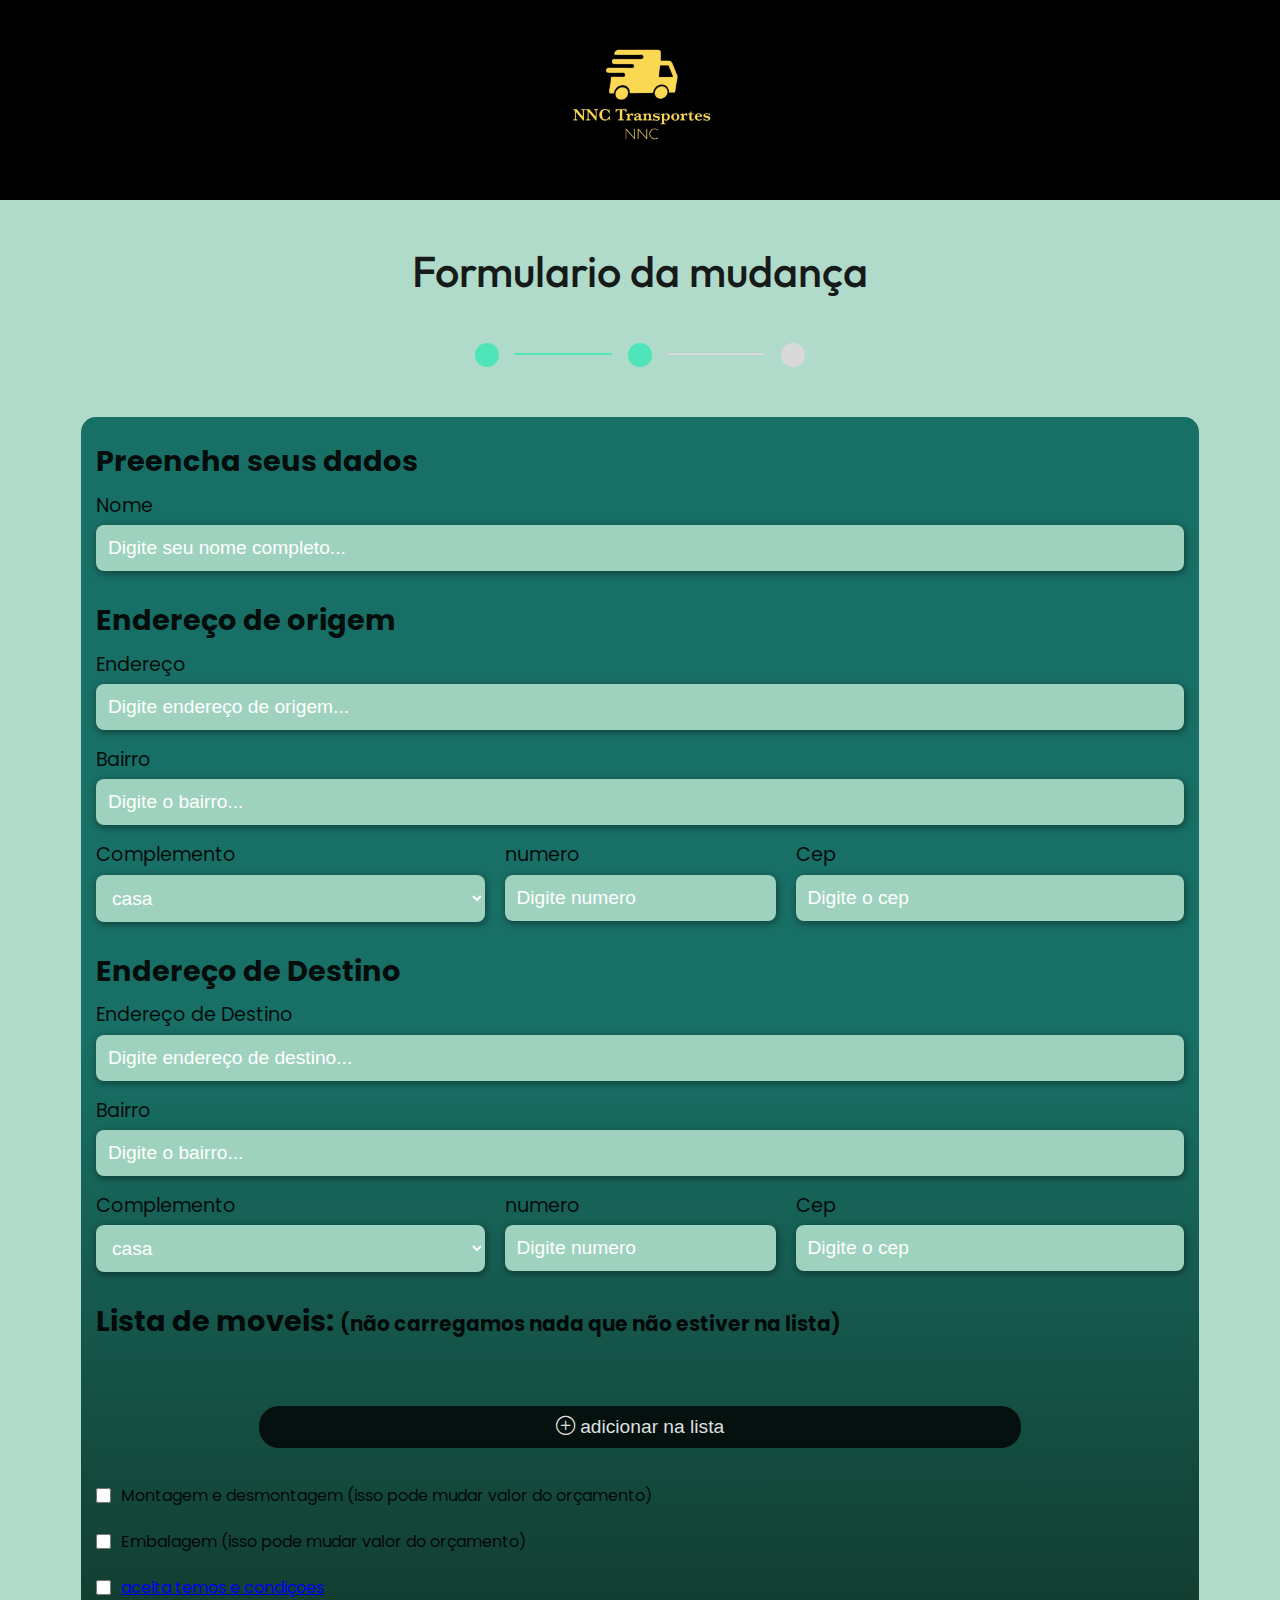
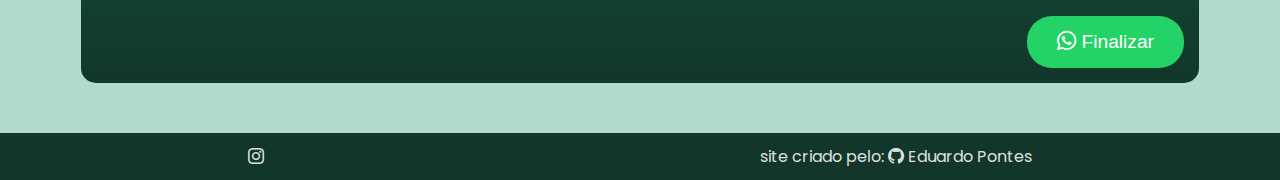
==== src/index.html @ 18c781a3 "firsh commit" ====
<!DOCTYPE html>
<html lang="pt-br">
<head>
    <meta charset="UTF-8">
    <meta name="viewport" content="width=device-width, initial-scale=1.0">
    <!-- css -->
    
    <link rel="stylesheet" href="style/reset.css">
    <link rel="stylesheet" href="style/stylePricipal.css">
    <link rel="stylesheet" href="https://cdn.jsdelivr.net/npm/bootstrap-icons@1.11.3/font/bootstrap-icons.min.css">
    <title>NNC Transporte</title>
</head>
<body>
  <header>
    <img src="../public/imagens/WhatsApp Image 2024-04-20 at 08.40.18.jpeg" alt="Logo da empresa">
  </header>

  <main>
    <h1>Formulario da mudança</h1>
    <img class="img-status" src="../public/imagens/status-2.png" alt="imagem status">

    <section class="container">
      <form class="formulario" autocomplete="off">
        
        <h2>Preencha seus dados</h2>
        
        <div class="div-form">
          <label for="inputNome">Nome</label>
          <input required type="text" id="inputNome" name="nome" placeholder="Digite seu nome completo..." maxlength="30">
        </div>

        <h2>Endereço de origem</h2>
        
        <div class="div-form">
          <label for="inputEndereco">Endereço</label>
          <input required type="text" id="inputEndereco" placeholder="Digite endereço de origem..." maxlength="30">
        </div>

        <div class="div-form">
          <label for="inputBairro">Bairro</label>
          <input required type="text" id="inputBairro" placeholder="Digite o bairro..." maxlength="30">
        </div>

        <div class="div-forms">
          <div class="div-form-1 div-form">
            <label for="inputState" >Complemento</label>
            <select id="inputState" required>
              <option selected>casa</option>
              <option>apartamento</option>
            </select>
          </div>

          <div class="div-form-2 div-form">
            <label for="inputNumero">numero</label>
            <input required type="number" id="inputNumero" placeholder="Digite numero" maxlength="9">
          </div>
          <div class="div-form-3 div-form">
            <label for="inputCep">Cep</label>
            <input required type="text" id="inputCep" placeholder="Digite o cep" maxlength="30">
          </div>
        </div>

        <h2>Endereço de Destino</h2>
        
        <div class="div-form">
          <label for="inputEndereco2">Endereço de Destino</label>
          <input required type="text" id="inputEndereco2" placeholder="Digite endereço de destino..." maxlength="30">
        </div>

        <div class="div-form">
          <label for="inputBairro2">Bairro</label>
          <input required type="text" id="inputBairro2" placeholder="Digite o bairro..." maxlength="30">
        </div>

        <div class="div-forms">
          <div class="div-form-1 div-form">
            <label for="inputState2" >Complemento</label>
            <select id="inputState2" required>
              <option selected>casa</option>
              <option>apartamento</option>
            </select>
          </div>

          <div class="div-form-2 div-form">
            <label for="inputNumero2">numero</label>
            <input required type="number" id="inputNumero2" placeholder="Digite numero" maxlength="10">
          </div>
          <div class="div-form-3 div-form">
            <label for="inputCep2">Cep</label>
            <input required type="text" id="inputCep2" placeholder="Digite o cep" maxlength="10">
          </div>
        </div>

        <h2>Lista de moveis: <span class="span-h2">(não carregamos nada que não estiver na lista)</span></h2>

        <ul class="ulLista">
        </ul>

        <div class="form-add hidden">
          <h2>Adicionado moveis</h2>
          <input type="text" name="moveis" id="inputMoveis" class="inputMovel" placeholder="Digite o Item...">
          <div>
            <button class="removeItem"><i class="bi bi-trash3-fill"></i> limpar</button>
            <button class="addItem"><i class="bi bi-plus-circle"></i> adicionar</button>
          </div>
        </div>

        <button class="btn btnAdicionar"><i class="bi bi-plus-circle"></i>    adicionar na lista</button>


        <div class="div-check">
          <input type="checkbox" id="inputCheck">
          <label for="inputCheck">Montagem e desmontagem (isso pode mudar valor do orçamento)</label>
        </div>

        <div class="div-check">
          <input type="checkbox" id="inputCheckEmbalagem">
          <label for="inputCheckEmbalagem">Embalagem (isso pode mudar valor do orçamento)</label>
        </div>

        <div class="div-check">
          <input type="checkbox" id="inputCheckTermo" required>
          <label for="inputCheckTermo"><a href="termos.html" target="_blank">aceita temos e condiçoes</a></label>
        </div>

        <div class="btn-enviar">
          <button type="submit" class="btn-submit">
            <i class="bi bi-whatsapp"></i> Finalizar
          </button>
        </div>

      </form>
    </section>
  </main>

  <footer>
    <a href="https://instagram.com/euedupontes_"><i class="bi bi-instagram"></i></a>

    <a href="https://github.com/pontesedu.io">site criado pelo:  <i class="bi bi-github"></i> Eduardo Pontes</a>
  </footer>


  <script src="./js/main.js"></script>
</body>
</html>
---- src/style/stylePricipal.css ----
@charset "UTF-8";

@import url('https://fonts.googleapis.com/css2?family=Poppins:ital,wght@0,100;0,200;0,300;0,400;0,500;0,600;0,700;0,800;0,900;1,100;1,200;1,300;1,400;1,500;1,600;1,700;1,800;1,900&display=swap');


@import url('https://fonts.googleapis.com/css2?family=Outfit:wght@100..900&display=swap');


:root{
    --btn-cor: rgba(0, 0, 0, 0.863);
    --cor-input: #9ED2BE;
    --cor-li: #FBFADA;
    --cor-form: #ADBC9F;
    --cor-button: rgba(0, 0, 0, 0.781);
    --cor-hover-button: rgba(0, 0, 0, 0.644);
    --cor-conatiner: linear-gradient(to bottom, #186F65, #186F65, #12372A );
    --cor-body: #9ed2bed0;
}


body{
    max-width: 100vw;
    background-color: var(--cor-body);
    font-family: "Poppins", sans-serif;
    font-weight: 400;
    font-style: normal;
    color: rgba(0, 0, 0, 0.89);
}


header{
    background-color: rgb(0, 0, 0);
    display: flex;
    justify-content: center;
}

header img{
    width: 200px;
    height: 200px;
}

main h1{
    text-align: center;
    margin: 50px 0px;
    font-size: 2.7em;
    font-family: "Outfit", sans-serif;
    font-optical-sizing: auto;
    font-weight: 500;
    font-style: normal;
}

.img-status{
    display: flex;
    margin: 50px auto;
}

.container{
    display: flex;
    width: 85vw;
    padding: 15px;
    margin: auto;
    background: var(--cor-conatiner);
    border-radius: 15px;
}

/* formulario */

.formulario{
    display: flex;
    flex-direction: column;
    gap: 20px;
    width: 100%;
}

.formulario h2{
    font-weight: bold;
    font-size: 1.8em;
    margin-top: 15px;
}

.div-forms{
    display: flex;
    gap: 20px;
    flex-wrap: wrap;
}

.div-form-1{
    display: flex;
    flex: 1;
}
.div-form-3{
    display: flex;
    flex: 1;
}

.div-form{
    display: flex;
    flex-direction: column;
    gap: 10px;
    font-size: 1.2em;
}

input, select{
    margin: 0;
    padding: 0;
    
}

.div-form input, .form-add input, select{
    padding: 12px;
    border: 0px;
    border-radius: 8px;
    background-color: var(--cor-input);
    box-shadow: 1px 2px 6px 1px rgba(0, 0, 0, 0.356);
    color: white;
    font-size: 1em;
    font-weight: 300;
}

.div-form input:focus, .form-add input:focus, select:focus{
    outline: none;
    border: 1px solid white;
    transition: 0.3ms ease;
}

.div-form input::placeholder, .form-add input::placeholder{
    color: white;
}

/* Lista */

ul, li{
    margin: 0;
    padding: 0;
}

.ulLista{
    margin: 10px;
    display: flex;
    flex-direction: column;
    gap: 20px;
}

.ulLista li{
    width: 60%;
    display: flex;
    justify-content: space-between;
    align-items: center;
    margin: 0 auto;
    flex: 1;
    background-color: var(--cor-li);
    border-radius: 10px;
    border: 1px solid black;
    padding: 20px;
    font-size: 1.5em;
}

.ulLista li h3{
    font-weight: bold;
}


/* formulario add lista */

.span-h2{
    font-size: 0.7em;
}

.form-add{
    width: 80%;
    margin: 0 auto;
    display: flex;
    flex-direction: column;
    gap: 20px;
    padding: 10px;
    background-color: var(--cor-form);
    border-radius: 15px;
}

.form-add input{
    padding: 15px;
    font-size: 1.1em;
}

.form-add div{
    display: flex;
    justify-content: end;
    gap: 20px;
}

.form-add div button, .btn{
    padding: 10px;
    background-color: var(--cor-button);
    border: 0;
    border-radius: 8px;
    color: rgba(255, 255, 255, 0.877);
}

.form-add div button:hover, .btn:hover{
    background-color: var(--cor-hover-button);
}


.btnAdicionar{
    width: 70%;
    margin: 10px auto;
    font-size: 1.2em;
    border-radius: 20px;
}

.hidden{
    display: none;
}

/* check */

.div-check{
    display: flex;
    align-items: center;
    gap: 10px;
    margin-top: 10px;
}

.div-check input{
    height: 15px;
    width: 15px;
}

.btn-enviar{
    display: flex;
    justify-content: end;
}

.btn-enviar button{
    font-size: 1.2em;
    background-color: #24D365;
    border: 0px;
    color: white;
    border-radius: 25px;
    padding: 15px 30px;
}

footer{
    background-color: #12372A;
    display: flex;
    justify-content: space-around;
    width: 100%;
    padding: 15px 0;
    bottom: 0;
    margin-top: 50px;
    
}


footer a{
    text-decoration: none;
    color: rgba(255, 255, 255, 0.87);
    font-size: 1em;
}
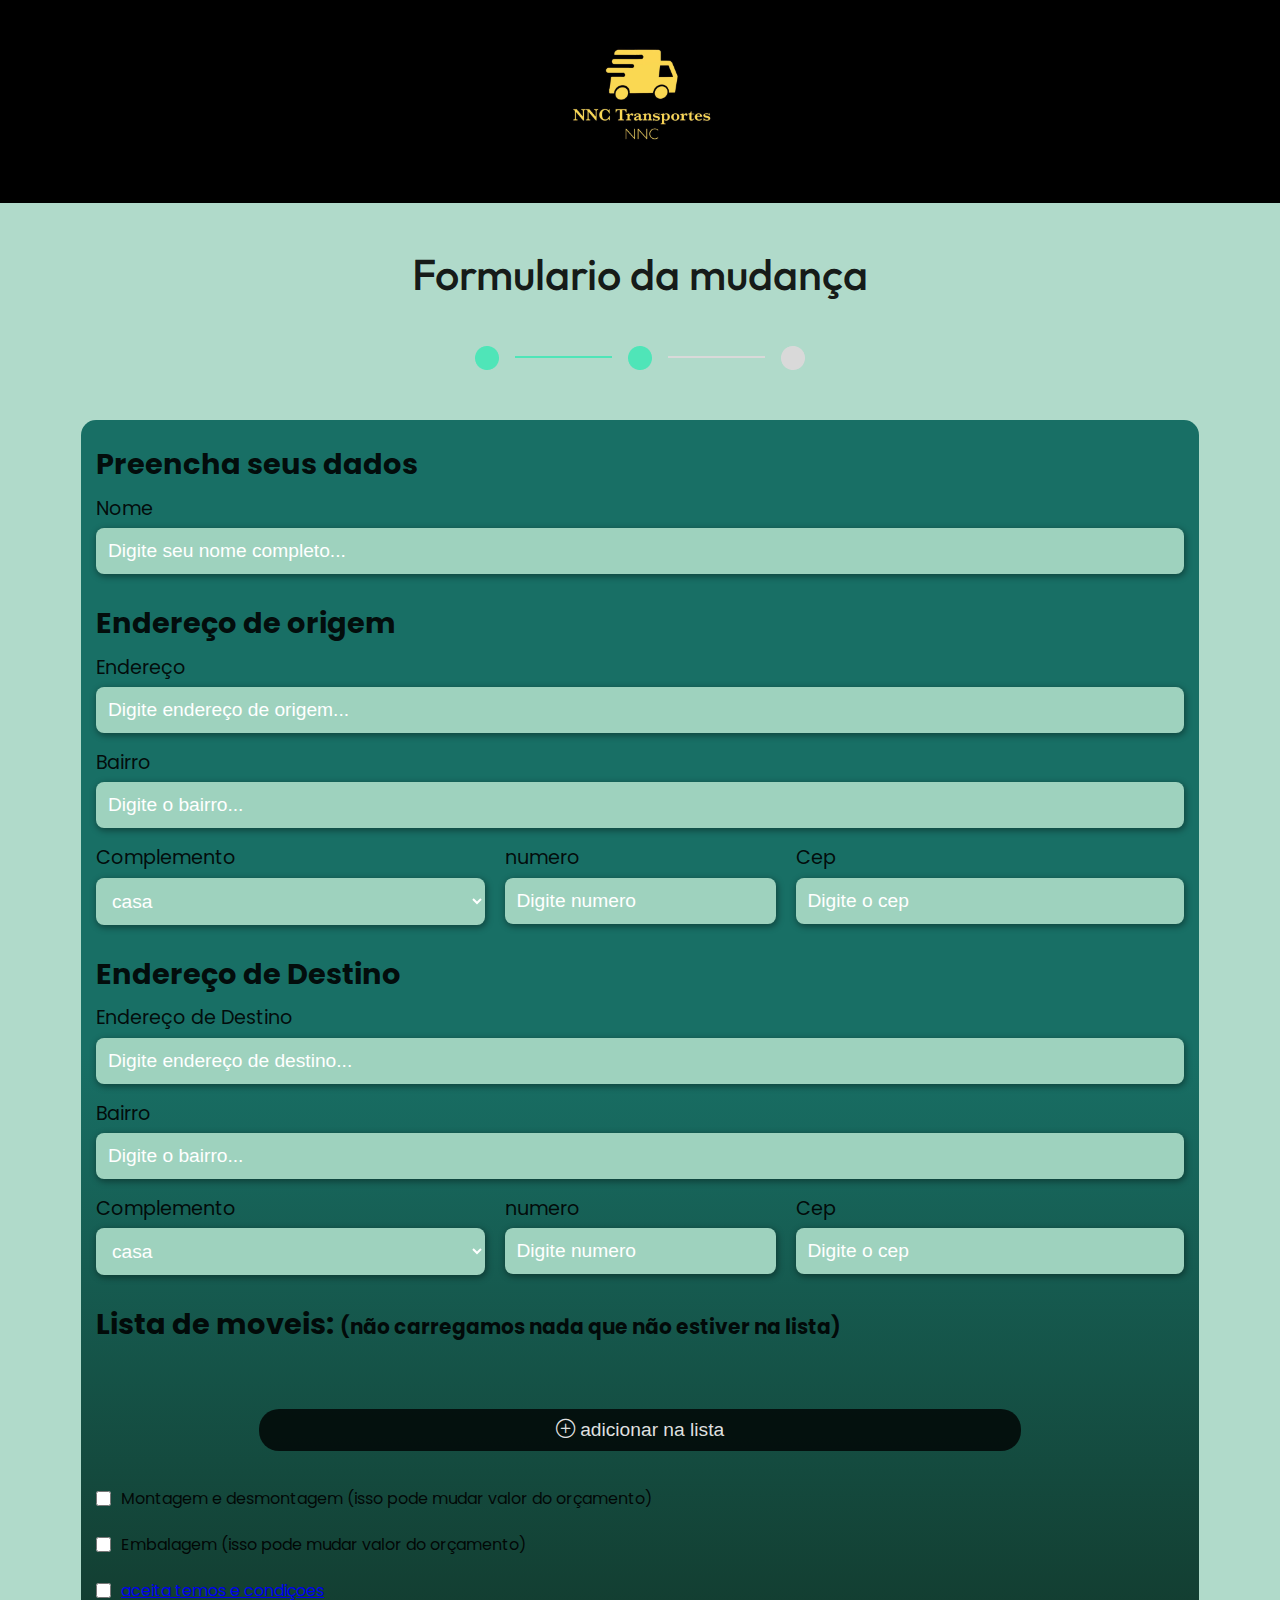
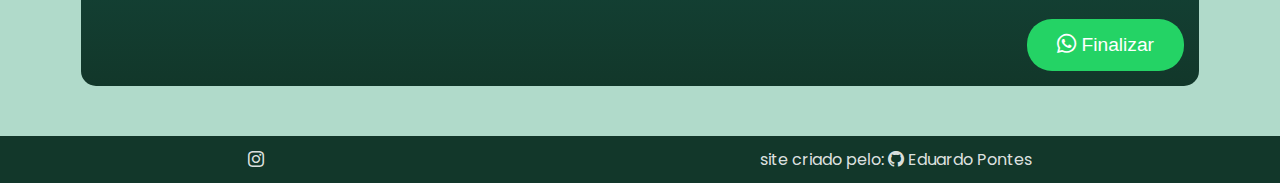
==== commit 9afb603f: "add" ====
--- a/src/index.html
+++ b/src/index.html
@@ -12,7 +12,7 @@
 </head>
 <body>
   <header>
-    <img src="../public/imagens/WhatsApp Image 2024-04-20 at 08.40.18.jpeg" alt="Logo da empresa">
+    <a href="index.html"><img src="../public/imagens/WhatsApp Image 2024-04-20 at 08.40.18.jpeg" alt="Logo da empresa"></a>
   </header>
 
   <main>
